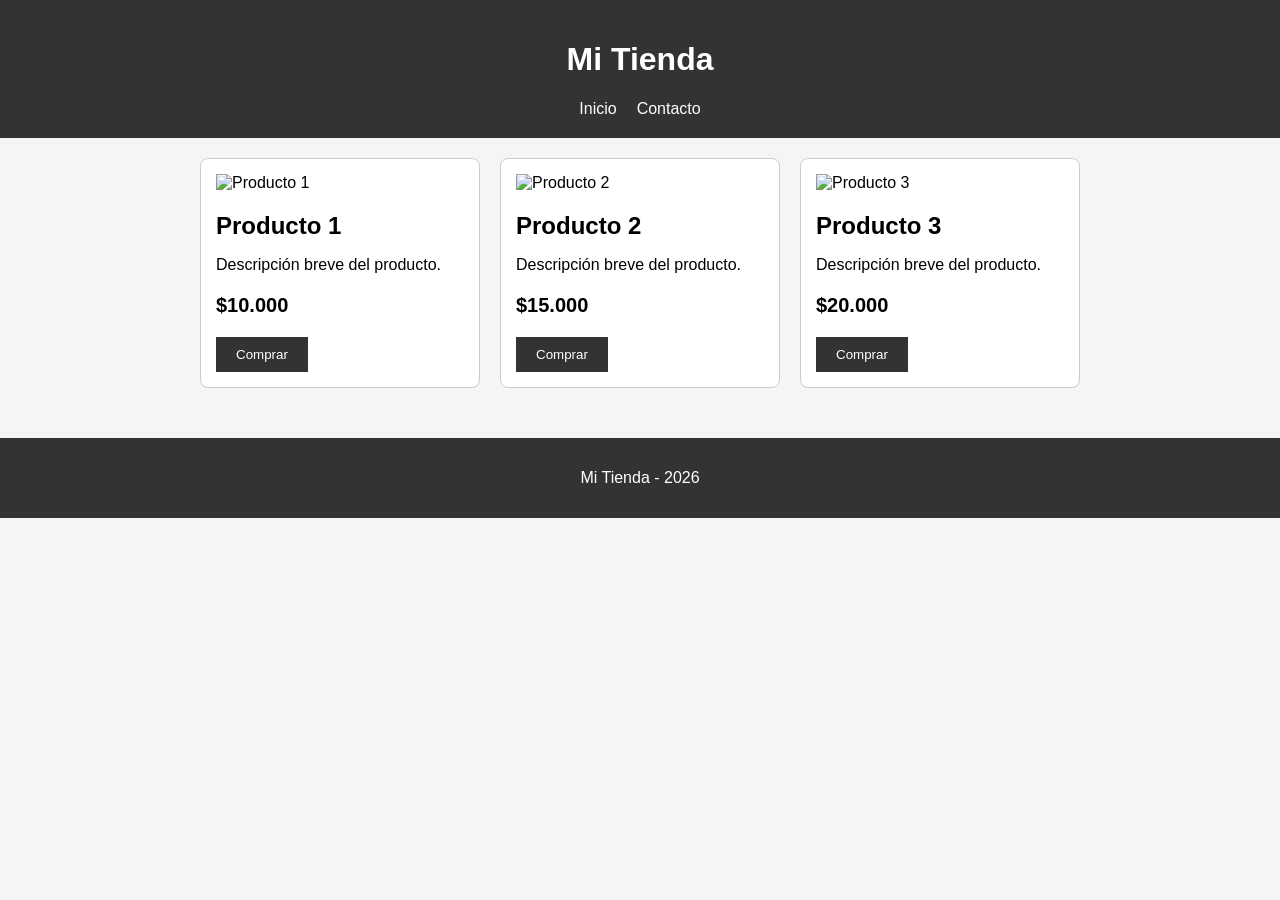
==== index.html @ 95b58cf1 "Primer commit" ====
<!DOCTYPE html>
<html lang="es">
<head>
    <meta charset="UTF-8">
    <meta name="viewport" content="width=device-width, initial-scale=1.0">
    <title>Mi Tienda</title>
    <link rel="stylesheet" href="css/styles.css">
</head>
<body>

    <header>
        <h1>Mi Tienda</h1>

        <nav>
            <a href="index.html">Inicio</a>
            <a href="pages/contacto.html">Contacto</a>
        </nav>
    </header>

    <main>
        <section class="productos">

            <article class="tarjeta">
                <img src="img/producto1.jpg" alt="Producto 1">
                <h2>Producto 1</h2>
                <p>Descripción breve del producto.</p>
                <p class="precio">$10.000</p>
                <button>Comprar</button>
            </article>

            <article class="tarjeta">
                <img src="img/producto2.jpg" alt="Producto 2">
                <h2>Producto 2</h2>
                <p>Descripción breve del producto.</p>
                <p class="precio">$15.000</p>
                <button>Comprar</button>
            </article>

            <article class="tarjeta">
                <img src="img/producto3.jpg" alt="Producto 3">
                <h2>Producto 3</h2>
                <p>Descripción breve del producto.</p>
                <p class="precio">$20.000</p>
                <button>Comprar</button>
            </article>

        </section>
    </main>

    <footer>
        <p>Mi Tienda - 2026</p>
    </footer>

</body>
</html>
---- css/styles.css ----
* {
    box-sizing: border-box;
}

body {
    margin: 0;
    font-family: Arial, sans-serif;
    background-color: #f5f5f5;
}

header {
    background-color: #333;
    color: white;
    padding: 20px;
    text-align: center;
}

nav {
    display: flex;
    justify-content: center;
    gap: 20px;
}

nav a {
    color: white;
    text-decoration: none;
}

main {
    max-width: 1200px;
    margin: auto;
    padding: 20px;
}

.productos {
    display: flex;
    flex-wrap: wrap;
    justify-content: center;
    gap: 20px;
}

.tarjeta {
    width: 280px;
    background-color: white;
    padding: 15px;
    border: 1px solid #ccc;
    border-radius: 8px;
}

.tarjeta img {
    width: 100%;
    height: 200px;
    object-fit: cover;
}

.tarjeta h2 {
    margin-bottom: 10px;
}

.precio {
    font-weight: bold;
    font-size: 20px;
}

button {
    padding: 10px 20px;
    border: none;
    background-color: #333;
    color: white;
    cursor: pointer;
}

.contacto {
    max-width: 600px;
    margin: auto;
}

form {
    display: flex;
    flex-direction: column;
    gap: 10px;
}

input,
textarea {
    width: 100%;
    padding: 10px;
}

footer {
    background-color: #333;
    color: white;
    text-align: center;
    padding: 15px;
    margin-top: 30px;
}

@media (max-width: 600px) {
    nav {
        flex-direction: column;
        gap: 10px;
    }

    .tarjeta {
        width: 100%;
    }
}
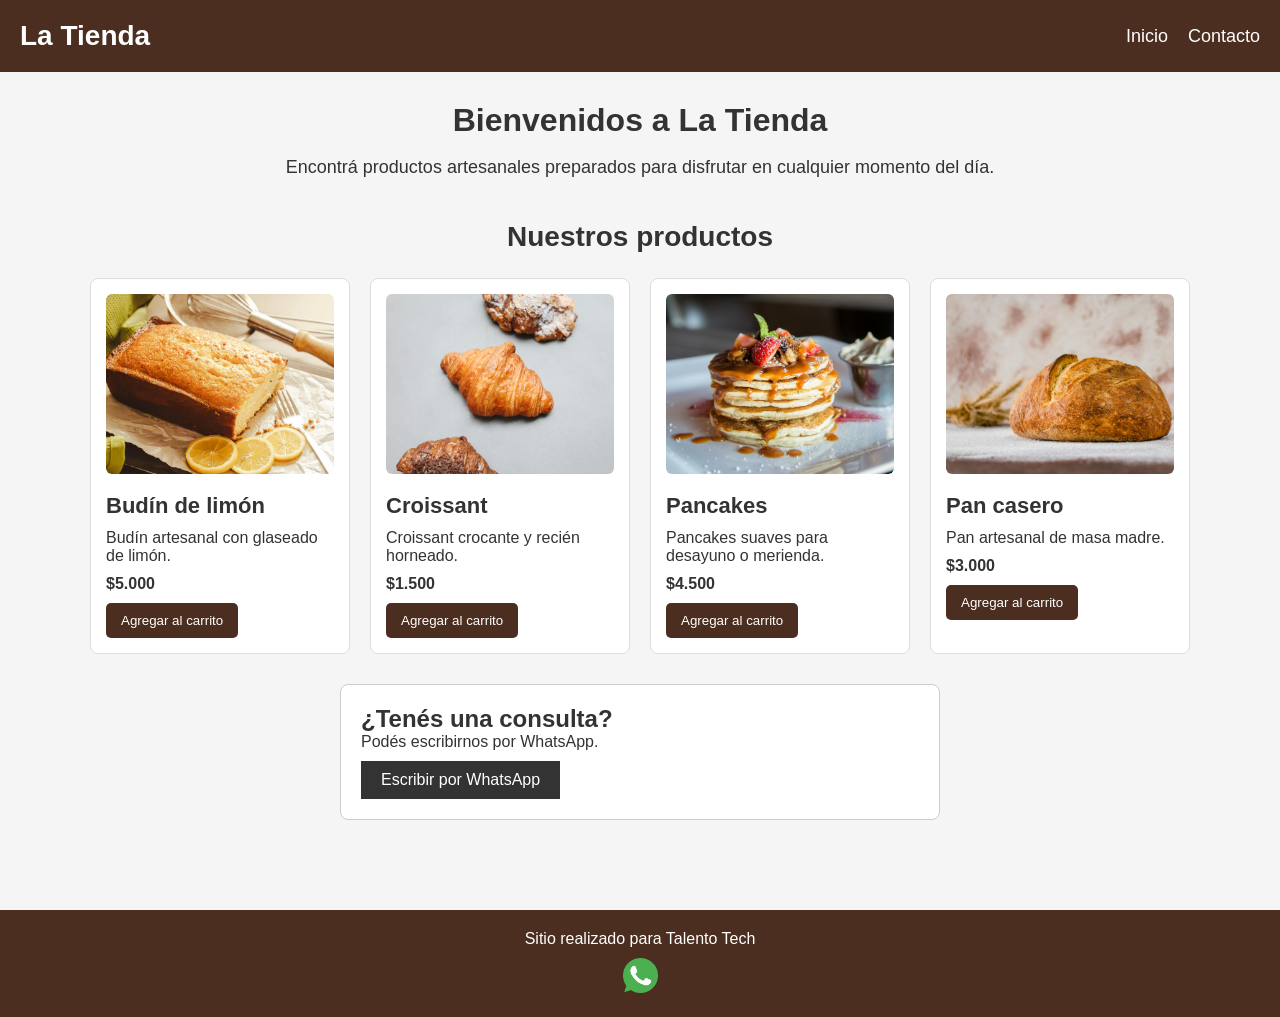
==== commit 0bef0149: "Modificacion 1" ====
--- a/index.html
+++ b/index.html
@@ -1,55 +1,86 @@
-<!DOCTYPE html>
+<!doctype html>
 <html lang="es">
-<head>
-    <meta charset="UTF-8">
-    <meta name="viewport" content="width=device-width, initial-scale=1.0">
-    <title>Mi Tienda</title>
-    <link rel="stylesheet" href="css/styles.css">
-</head>
-<body>
+  <head>
+    <meta charset="UTF-8" />
+    <meta name="viewport" content="width=device-width, initial-scale=1.0" />
+    <link rel="stylesheet" href="./css/styles.css" />
+    <title>La Tienda</title>
+  </head>
 
+  <body>
     <header>
-        <h1>Mi Tienda</h1>
+      <div class="logo">
+        <a href="./index.html">La Tienda</a>
+      </div>
 
-        <nav>
-            <a href="index.html">Inicio</a>
-            <a href="pages/contacto.html">Contacto</a>
-        </nav>
+      <nav>
+        <ul class="menu">
+          <li><a href="./index.html">Inicio</a></li>
+          <li><a href="./pages/contacto.html">Contacto</a></li>
+        </ul>
+      </nav>
     </header>
 
     <main>
-        <section class="productos">
+      <section class="presentacion">
+        <h1>Bienvenidos a La Tienda</h1>
+        <p>
+          Encontrá productos artesanales preparados para disfrutar en cualquier
+          momento del día.
+        </p>
+      </section>
 
-            <article class="tarjeta">
-                <img src="img/producto1.jpg" alt="Producto 1">
-                <h2>Producto 1</h2>
-                <p>Descripción breve del producto.</p>
-                <p class="precio">$10.000</p>
-                <button>Comprar</button>
-            </article>
+      <section class="productos">
+        <h2>Nuestros productos</h2>
 
-            <article class="tarjeta">
-                <img src="img/producto2.jpg" alt="Producto 2">
-                <h2>Producto 2</h2>
-                <p>Descripción breve del producto.</p>
-                <p class="precio">$15.000</p>
-                <button>Comprar</button>
-            </article>
+        <div class="contenedor-tarjetas">
+          <article class="tarjeta">
+            <img src="./img/budin.jpg" alt="Budín de limón glaseado" />
+            <h3>Budín de limón</h3>
+            <p>Budín artesanal con glaseado de limón.</p>
+            <p class="precio">$5.000</p>
+            <button type="button">Agregar al carrito</button>
+          </article>
 
-            <article class="tarjeta">
-                <img src="img/producto3.jpg" alt="Producto 3">
-                <h2>Producto 3</h2>
-                <p>Descripción breve del producto.</p>
-                <p class="precio">$20.000</p>
-                <button>Comprar</button>
-            </article>
+          <article class="tarjeta">
+            <img src="./img/croissant.jpg" alt="Croissant artesanal" />
+            <h3>Croissant</h3>
+            <p>Croissant crocante y recién horneado.</p>
+            <p class="precio">$1.500</p>
+            <button type="button">Agregar al carrito</button>
+          </article>
 
+          <article class="tarjeta">
+            <img src="./img/pancakes.jpg" alt="Pancakes servidos" />
+            <h3>Pancakes</h3>
+            <p>Pancakes suaves para desayuno o merienda.</p>
+            <p class="precio">$4.500</p>
+            <button type="button">Agregar al carrito</button>
+          </article>
+
+          <article class="tarjeta">
+            <img src="./img/pan.jpg" alt="Pan casero" />
+            <h3>Pan casero</h3>
+            <p>Pan artesanal de masa madre.</p>
+            <p class="precio">$3.000</p>
+            <button type="button">Agregar al carrito</button>
+          </article>
+        </div>
+      </section>
+    
+        <section class="contacto-rapido">
+            <h2>¿Tenés una consulta?</h2>
+            <p>Podés escribirnos por WhatsApp.</p>
+            <a class="boton-link" href="https://wa.me/5491100000000?text=Hola%2C%20quiero%20hacer%20una%20consulta" target="_blank">
+                Escribir por WhatsApp
+            </a>
         </section>
+
     </main>
 
     <footer>
-        <p>Mi Tienda - 2026</p>
+      <p>Sitio realizado para Talento Tech</p>
+      <img src="./img/whatsapp.png" alt="WhatsApp" />
     </footer>
-
-</body>
+  </body>
 </html>
--- a/css/styles.css
+++ b/css/styles.css
@@ -1,107 +1,198 @@
 * {
-    box-sizing: border-box;
+  margin: 0;
+  padding: 0;
+  box-sizing: border-box;
 }
 
 body {
-    margin: 0;
-    font-family: Arial, sans-serif;
-    background-color: #f5f5f5;
+  font-family: Arial, sans-serif;
+  background-color: #f5f5f5;
+  color: #333;
 }
 
 header {
-    background-color: #333;
-    color: white;
-    padding: 20px;
-    text-align: center;
+  background-color: #4b2e20;
+  color: white;
+  padding: 20px;
+  display: flex;
+  justify-content: space-between;
+  align-items: center;
+  flex-wrap: wrap;
+  gap: 15px;
 }
 
-nav {
-    display: flex;
-    justify-content: center;
-    gap: 20px;
+.logo a {
+  color: white;
+  text-decoration: none;
+  font-size: 28px;
+  font-weight: bold;
 }
 
-nav a {
-    color: white;
-    text-decoration: none;
+.menu {
+  list-style: none;
+  display: flex;
+  gap: 20px;
+}
+
+.menu a {
+  color: white;
+  text-decoration: none;
+  font-size: 18px;
 }
 
 main {
-    max-width: 1200px;
-    margin: auto;
-    padding: 20px;
+  max-width: 1200px;
+  margin: auto;
+  padding: 30px 20px;
 }
 
-.productos {
-    display: flex;
-    flex-wrap: wrap;
-    justify-content: center;
-    gap: 20px;
+.presentacion {
+  text-align: center;
+  margin-bottom: 40px;
+}
+
+.presentacion h1,
+.contacto h1 {
+  font-size: 32px;
+  margin-bottom: 15px;
+}
+
+.presentacion p,
+.contacto p {
+  font-size: 18px;
+  line-height: 1.5;
+}
+
+.productos h2 {
+  text-align: center;
+  font-size: 28px;
+  margin-bottom: 25px;
+}
+
+.contenedor-tarjetas {
+  display: flex;
+  flex-wrap: wrap;
+  justify-content: center;
+  gap: 20px;
 }
 
 .tarjeta {
-    width: 280px;
-    background-color: white;
-    padding: 15px;
-    border: 1px solid #ccc;
-    border-radius: 8px;
+  width: 260px;
+  background-color: white;
+  border: 1px solid #ddd;
+  border-radius: 8px;
+  padding: 15px;
 }
 
 .tarjeta img {
-    width: 100%;
-    height: 200px;
-    object-fit: cover;
+  width: 100%;
+  height: 180px;
+  object-fit: cover;
+  border-radius: 6px;
 }
 
-.tarjeta h2 {
-    margin-bottom: 10px;
+.tarjeta h3 {
+  font-size: 22px;
+  margin: 15px 0 10px;
+}
+
+.tarjeta p {
+  font-size: 16px;
+  margin-bottom: 10px;
 }
 
 .precio {
-    font-weight: bold;
-    font-size: 20px;
+  font-weight: bold;
+  font-size: 18px;
 }
 
 button {
-    padding: 10px 20px;
-    border: none;
-    background-color: #333;
-    color: white;
-    cursor: pointer;
+  background-color: #4b2e20;
+  color: white;
+  border: none;
+  border-radius: 5px;
+  padding: 10px 15px;
+  cursor: pointer;
 }
 
 .contacto {
-    max-width: 600px;
-    margin: auto;
+  max-width: 600px;
+  margin: auto;
 }
 
 form {
-    display: flex;
-    flex-direction: column;
-    gap: 10px;
+  background-color: white;
+  margin-top: 25px;
+  padding: 20px;
+  border-radius: 8px;
+  display: flex;
+  flex-direction: column;
+  gap: 10px;
+}
+
+label {
+  font-size: 16px;
+  font-weight: bold;
 }
 
 input,
 textarea {
-    width: 100%;
-    padding: 10px;
+  width: 100%;
+  padding: 10px;
+  border: 1px solid #aaa;
+  border-radius: 5px;
+  font-family: Arial, sans-serif;
 }
 
 footer {
-    background-color: #333;
-    color: white;
-    text-align: center;
-    padding: 15px;
-    margin-top: 30px;
+  background-color: #4b2e20;
+  color: white;
+  margin-top: 30px;
+  padding: 20px;
+  text-align: center;
+}
+
+footer img {
+  width: 35px;
+  margin-top: 10px;
 }
 
 @media (max-width: 600px) {
-    nav {
-        flex-direction: column;
-        gap: 10px;
-    }
+  header {
+    flex-direction: column;
+    text-align: center;
+  }
 
-    .tarjeta {
-        width: 100%;
-    }
+  .menu {
+    justify-content: center;
+  }
+
+  .tarjeta {
+    width: 100%;
+  }
 }
+
+
+/* ENLACES TIPO BOTÓN */
+
+.boton-link {
+    display: inline-block;
+    padding: 10px 20px;
+    background-color: #333;
+    color: white;
+    text-decoration: none;
+    margin-top: 10px;
+}
+
+
+/* CONTACTO RÁPIDO Y CARRITO */
+
+.contacto-rapido,
+.carrito-placeholder {
+    max-width: 600px;
+    margin: 30px auto;
+    padding: 20px;
+    background-color: white;
+    border: 1px solid #ccc;
+    border-radius: 8px;
+}
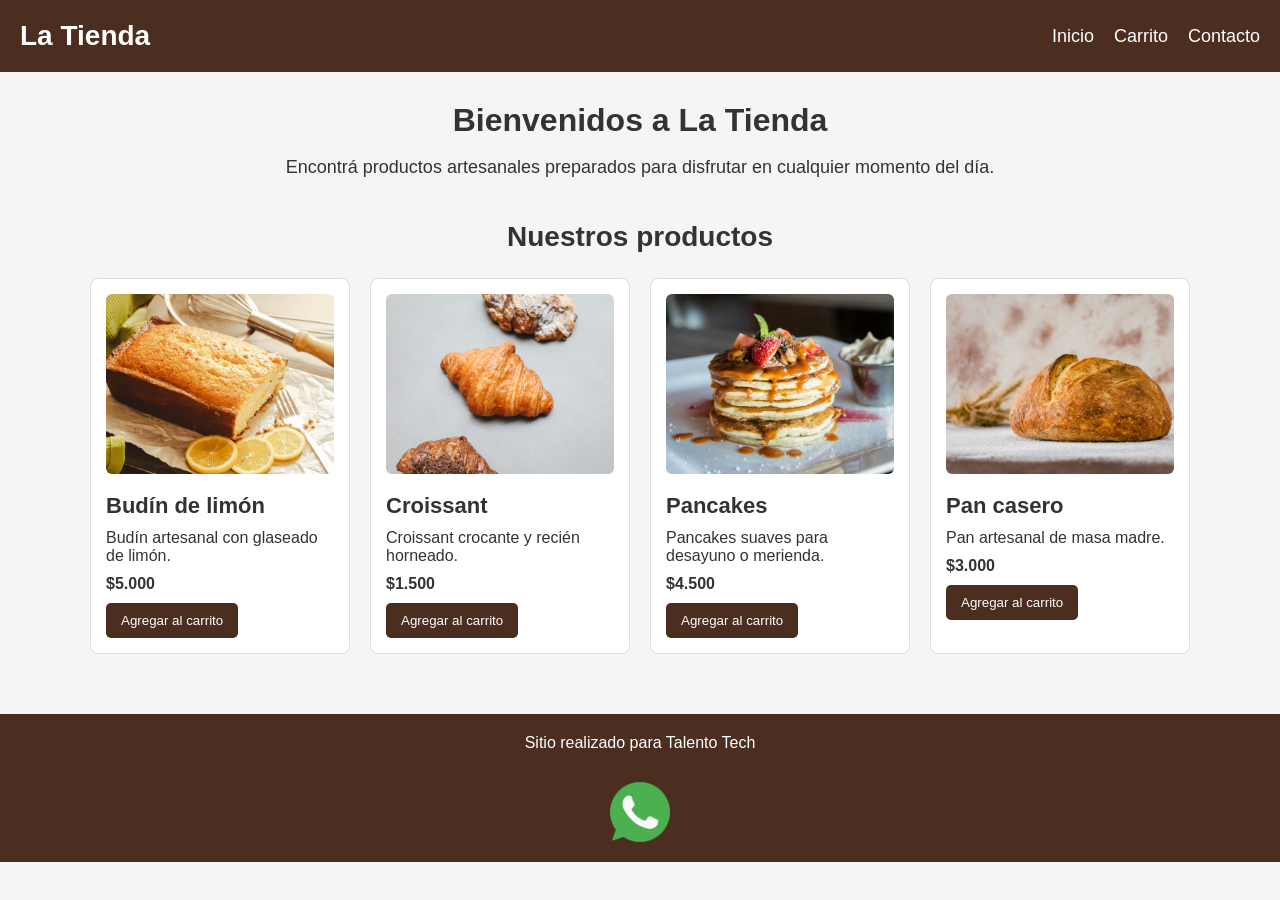
==== commit ff92c10b: "Arreglos finales" ====
--- a/index.html
+++ b/index.html
@@ -16,6 +16,7 @@
       <nav>
         <ul class="menu">
           <li><a href="./index.html">Inicio</a></li>
+          <li><a href="./pages/carrito.html">Carrito</a></li>
           <li><a href="./pages/contacto.html">Contacto</a></li>
         </ul>
       </nav>
@@ -67,20 +68,18 @@
           </article>
         </div>
       </section>
-    
-        <section class="contacto-rapido">
-            <h2>¿Tenés una consulta?</h2>
-            <p>Podés escribirnos por WhatsApp.</p>
-            <a class="boton-link" href="https://wa.me/5491100000000?text=Hola%2C%20quiero%20hacer%20una%20consulta" target="_blank">
-                Escribir por WhatsApp
-            </a>
-        </section>
 
     </main>
 
     <footer>
       <p>Sitio realizado para Talento Tech</p>
-      <img src="./img/whatsapp.png" alt="WhatsApp" />
+
+        <a class="whatsapp-link"
+           href="https://wa.me/5491100000000?text=Hola%2C%20quiero%20hacer%20una%20consulta"
+           target="_blank"
+           aria-label="Contactar por WhatsApp">
+            <img src="img/whatsapp.png" alt="WhatsApp">
+        </a>
     </footer>
   </body>
 </html>
--- a/css/styles.css
+++ b/css/styles.css
@@ -185,9 +185,7 @@
 }
 
 
-/* CONTACTO RÁPIDO Y CARRITO */
-
-.contacto-rapido,
+/* CARRITO */
 .carrito-placeholder {
     max-width: 600px;
     margin: 30px auto;
@@ -196,3 +194,18 @@
     border: 1px solid #ccc;
     border-radius: 8px;
 }
+
+
+/* WHATSAPP */
+
+.whatsapp-link {
+    display: block;
+    width: 60px;
+    margin: 30px auto 0;
+}
+
+.whatsapp-link img {
+    width: 100%;
+    height: auto;
+    display: block;
+}
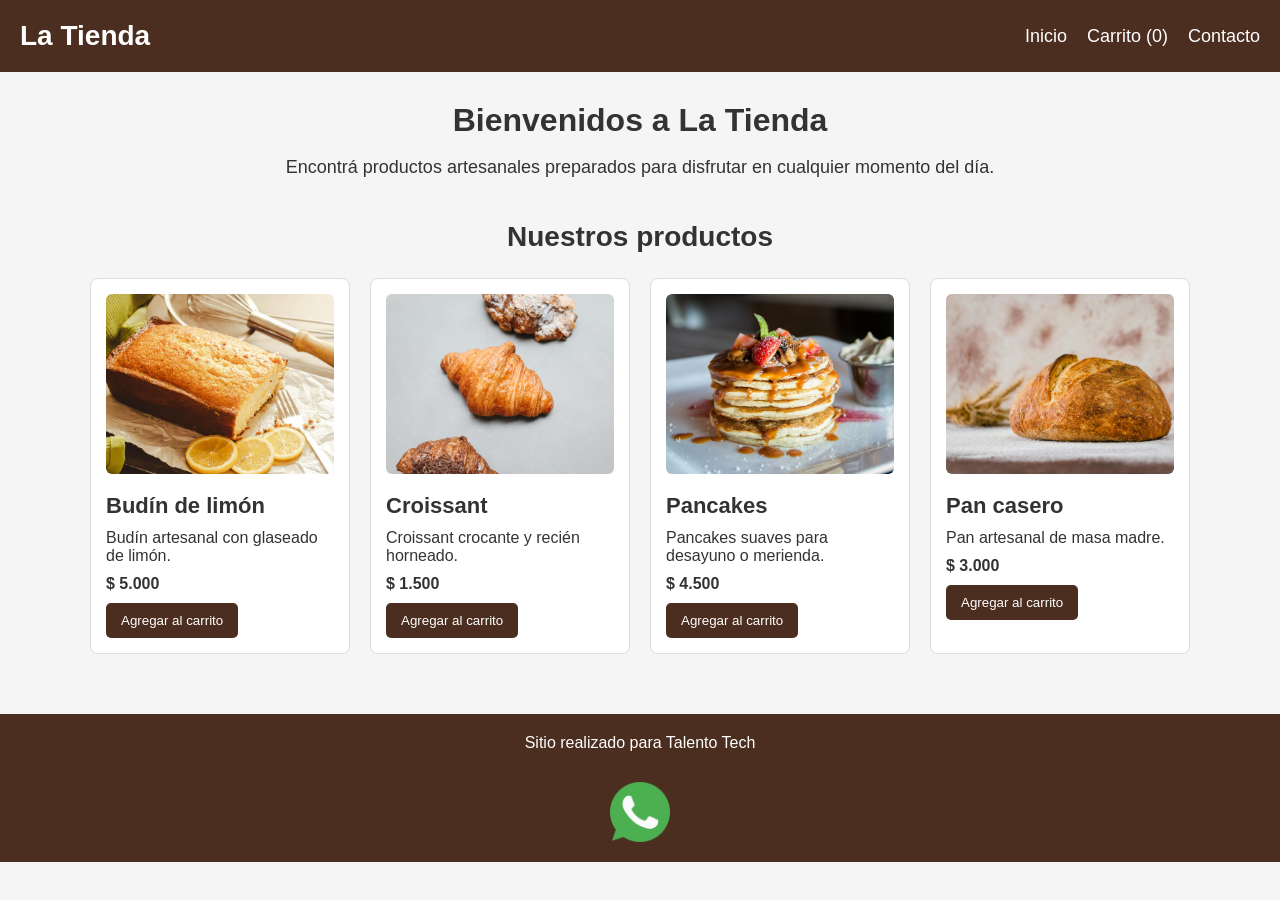
==== commit 1d75df92: "feat: implementar carrito con persistencia y totales" ====
--- a/index.html
+++ b/index.html
@@ -34,7 +34,7 @@
       <section class="productos">
         <h2>Nuestros productos</h2>
 
-        <div class="contenedor-tarjetas">
+        <div class="contenedor-tarjetas" id="catalogo-productos">
           <article class="tarjeta">
             <img src="./img/budin.jpg" alt="Budín de limón glaseado" />
             <h3>Budín de limón</h3>
@@ -81,5 +81,6 @@
             <img src="img/whatsapp.png" alt="WhatsApp">
         </a>
     </footer>
+    <script type="module" src="./js/catalogo.js"></script>
   </body>
 </html>
--- a/css/styles.css
+++ b/css/styles.css
@@ -19,6 +19,14 @@
   align-items: center;
   flex-wrap: wrap;
   gap: 15px;
+}
+
+nav a,
+nav a:visited,
+nav a:hover,
+nav a:active {
+    color: white;
+    text-decoration: none;
 }
 
 .logo a {
@@ -172,9 +180,6 @@
   }
 }
 
-
-/* ENLACES TIPO BOTÓN */
-
 .boton-link {
     display: inline-block;
     padding: 10px 20px;
@@ -185,7 +190,6 @@
 }
 
 
-/* CARRITO */
 .carrito-placeholder {
     max-width: 600px;
     margin: 30px auto;
@@ -196,7 +200,6 @@
 }
 
 
-/* WHATSAPP */
 
 .whatsapp-link {
     display: block;
@@ -209,3 +212,96 @@
     height: auto;
     display: block;
 }
+
+header nav a:link,
+header nav a:visited,
+header nav a:hover,
+header nav a:active {
+    color: white;
+    text-decoration: none;
+}
+.carrito-placeholder {
+  max-width: 760px;
+  width: 100%;
+}
+
+.lista-carrito {
+  list-style: none;
+  margin: 20px 0;
+  padding: 0;
+}
+
+.item-carrito {
+  display: grid;
+  grid-template-columns: minmax(130px, 1fr) auto auto;
+  align-items: center;
+  gap: 16px;
+  padding: 16px 0;
+  border-bottom: 1px solid #ddd;
+}
+
+.item-carrito > span:first-child {
+  font-weight: bold;
+}
+
+.item-carrito > span:last-child {
+  font-weight: bold;
+  text-align: right;
+  white-space: nowrap;
+}
+
+.controles-carrito {
+  display: flex;
+  align-items: center;
+  flex-wrap: wrap;
+  gap: 8px;
+}
+
+.controles-carrito button {
+  padding: 8px 12px;
+}
+
+.resumen-carrito {
+  font-size: 20px;
+  text-align: right;
+  margin: 20px 0;
+}
+
+#vaciar-carrito {
+  margin-right: 12px;
+  margin-bottom: 12px;
+}
+
+#vaciar-carrito:disabled {
+  opacity: .5;
+  cursor: not-allowed;
+}
+
+button:focus-visible,
+a:focus-visible {
+  outline: 3px solid #b67836;
+  outline-offset: 3px;
+}
+
+@media (max-width: 650px) {
+  .item-carrito {
+    grid-template-columns: 1fr;
+    gap: 10px;
+  }
+
+  .item-carrito > span:last-child {
+    text-align: left;
+  }
+
+  .resumen-carrito {
+    text-align: left;
+  }
+}
+.carrito-placeholder .boton-link {
+    background-color: #4b2e20;
+    color: white;
+}
+
+.carrito-placeholder .boton-link:hover {
+    background-color: #65402e;
+}
